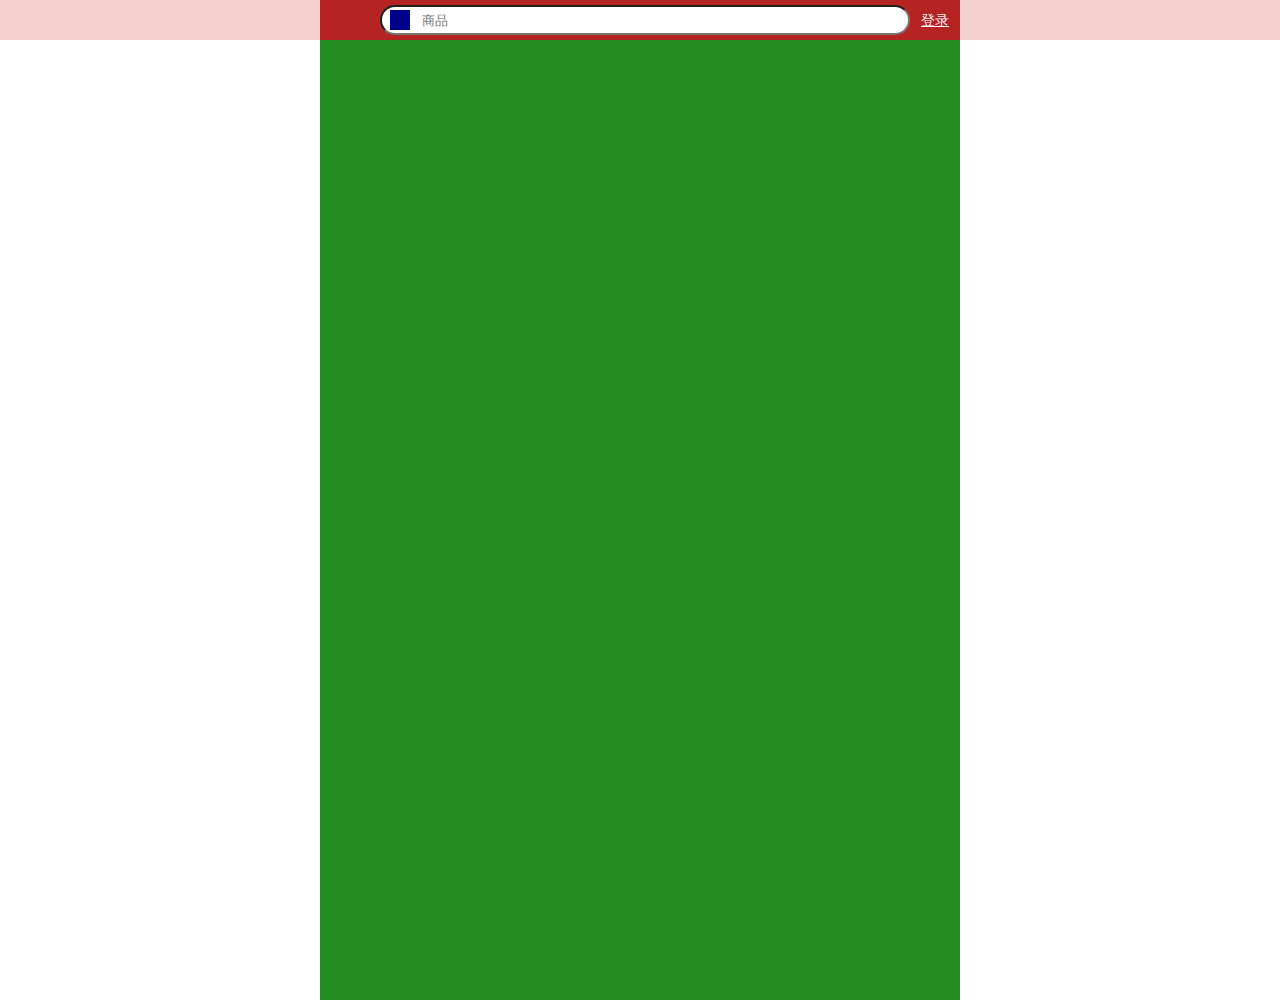
==== 1.流式布局_jdm/index.html @ 801d906b "web mobile" ====
<!DOCTYPE html>
<html lang="en">
<head>
    <meta charset="UTF-8">
    <meta name="viewport" content="width=device-width,initial-scale=1.0,user-scalable=0">
    <meta http-equiv="X-UA-Compatible" content="ie=edge">
    <link rel="stylesheet" href="public/css/index.css">
    <link rel="stylesheet" href="public/css/base.css">
    <title>京东移动端</title>
</head>
<body>
    <!-- 移动端浏览器：谷歌 safari qq浏览器 -->
    <!-- 内核都是webkit blink 前缀都是webkit -->
    <!-- zepto -->
    <!-- h5 -->

<div class="jd_container">

    <!-- 顶部搜索 圣杯布局-->
        <div class="jd_search_box">
            <header class='jd_search'>
                <a href="#" class="icon_logo"></a>
                    <form action="#">
                        <span class="icon-search"></span>
                        <input type="search" placeholder="商品">
                    </form>
                <a href="#" class="login">登录</a>
            </header>
        </div>

        <!-- 轮播图 -->
        <div class="js_banner"></div>
        <!-- 导航栏 -->
        <div class="jd_nav"></div>
        <!--产品区块-->
        <div class="jd_product">
            <section class="jd_product_box"></section>
            <section class="jd_product_box"></section>
            <section class="jd_product_box"></section>
            <section class="jd_product_box"></section>
        </div>
        <!-- 底部 -->
        <footer></footer>
</div>

    <script src="public/js/common.js"></script>
    <script src="public/js/index.js"></script>
</body>
</html>
---- 1.流式布局_jdm/public/css/index.css ----
/*版心*/
.jd_container{
    /*保证宽度不溢出*/
    min-width: 320px;
    max-width: 640px;
    width: 100%;
    margin: 0 auto;
    background: forestgreen;
    height: 1000px;
}

/*search 通栏限制在box内*/
.jd_search_box{
    position: fixed;/*固定*/
    width: 100%;
    left: 0;
    top: 0;
    background:rgba(200, 22, 11, 0.2);
    margin: 0 auto;

} 
/*顶部搜索 圣杯布局 通栏*/
.jd_search{
    min-width: 320px;
    max-width: 640px;
    height: 40px;
    background: rgba(201, 21, 35, 0.85);
    width: 100%;
    margin: 0 auto;
    position: relative;
}

.jd_search .icon_logo{
    position: absolute;
    left: 0;
    top: 0;
    width: 60px;
    height: 40px;
}
.jd_search .login{
    position: absolute;
    right: 0;
    top: 0;
    width: 50px;
    height: 40px;
    line-height: 40px;
    text-align: center;
    color: #fff;
}
.jd_search form{
    width: 100%;
    height: 40px;
    padding-left: 60px;
    padding-right: 50px;
    position: relative;
}
.jd_search form .icon-search{
    display: block;
    height: 20px;
    width: 20px;
    position: absolute;
    left: 70px;
    top:10px;
    background: darkblue;
}
.jd_search form input{
    padding-left: 40px;
    width: 100%;
    height: 30px;
    margin-top: 5px;
    border-radius: 15px;
}
---- 1.流式布局_jdm/public/css/base.css ----
/** reset **/
*,
*::before,
*::after{
    /* 所有标签和伪元素 border-box*/
    margin: 0;
    padding: 0;
    box-sizing: border-box;/*防止内容溢出*/
    -webkit-box-sizing: border-box;/*borderbox的-webkit前缀*/
    /*高亮效果清除--点的时候出现灰色块消除*/
    /*轻击 轻轻触碰-webkit-tap-highlight-color*/
    tap-highlight-color: transparent;
    -webkit-tap-highlight-color: transparent;/*透明*/
}
body{
    font-size: 14px;
    font-family: sans-serif,Arial, Helvetica;
    color: #333;
}
ul ol{
    list-style: none;
}
input textarea{
    border: none;/*每个浏览器不一样*/
    outline: none;
    resize: none;  /*不允许拖拽文本框尺寸 */
    /*去不干净，各个浏览器不一样，都会有自己的样式*/
    
    /*元素外观，none 就是没有任何样式*/
    -webkit-appearance: none;/*新属性不需要去webkit*/
}

/* common css */
.f_left{
    float: left;
}
.f_right{
    float: right;
}
/*清除浮动 common css*/
.clearFix::before,
.clearFix::after{
    content: "";
    display: block;/*  占位 */
     visibility: hidden; /* 看不见 */
    height: 0; /**/
    line-height: 0; /**/
    clear: both;
}

/*媒体查询*/
/*圣杯布局 双飞翼布局 两边占位中间百分比*/
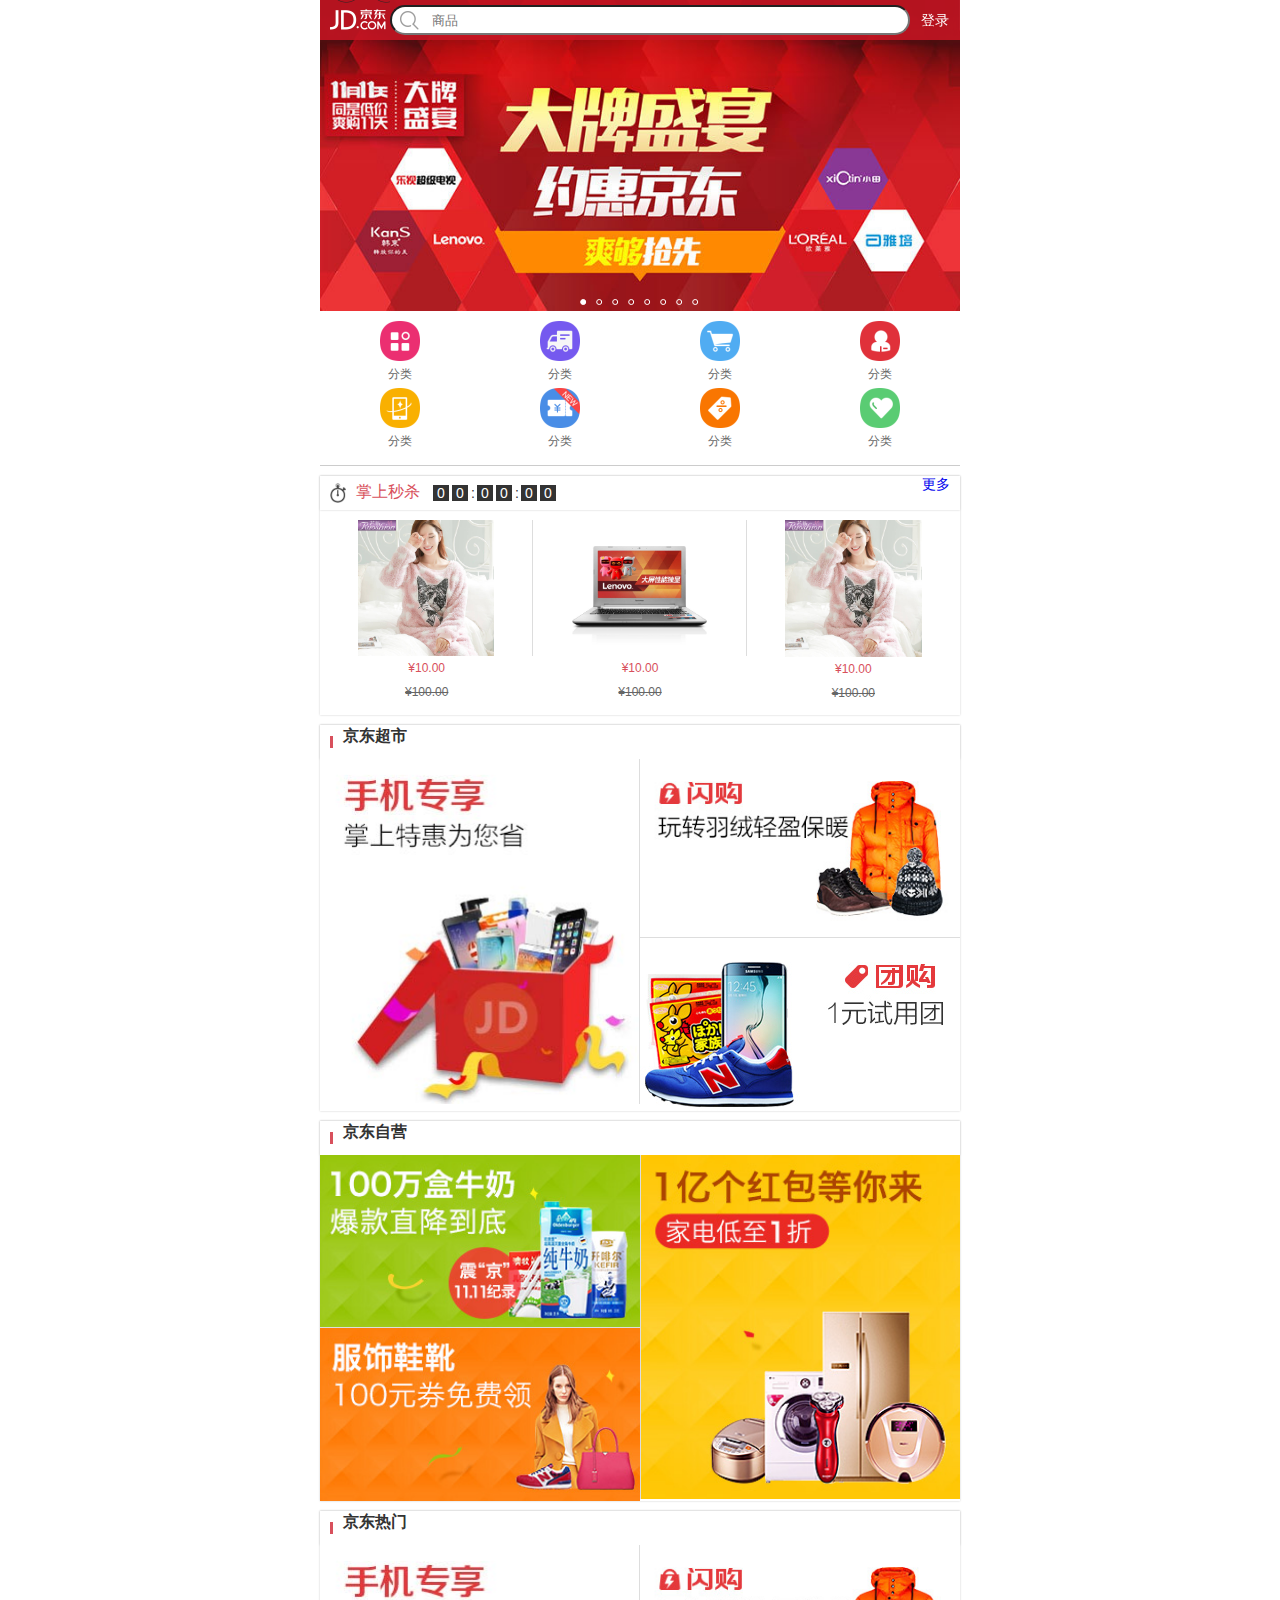
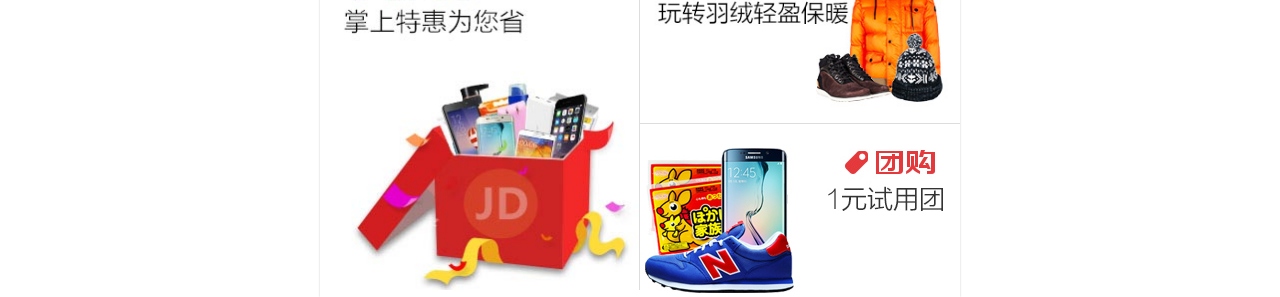
==== commit 0c4643b7: "lunbo at m" ====
--- a/1.流式布局_jdm/index.html
+++ b/1.流式布局_jdm/index.html
@@ -21,23 +21,118 @@
             <header class='jd_search'>
                 <a href="#" class="icon_logo"></a>
                     <form action="#">
-                        <span class="icon-search"></span>
+                        <span class="icon_search"></span>
                         <input type="search" placeholder="商品">
                     </form>
                 <a href="#" class="login">登录</a>
             </header>
         </div>
 
-        <!-- 轮播图 -->
-        <div class="js_banner"></div>
+        <!-- 轮播图 自适应-->
+        <div class="jd_banner">
+            <ul>
+                <li><a href=""><img src="public/img/l8.jpg" alt=""></a></li>
+                <li><a href=""><img src="public/img/l1.jpg" alt=""></a></li>
+                <li><a href=""><img src="public/img/l2.jpg" alt=""></a></li>
+                <li><a href=""><img src="public/img/l3.jpg" alt=""></a></li>
+                <li><a href=""><img src="public/img/l4.jpg" alt=""></a></li>
+                <li><a href=""><img src="public/img/l5.jpg" alt=""></a></li>
+                <li><a href=""><img src="public/img/l6.jpg" alt=""></a></li>
+                <li><a href=""><img src="public/img/l7.jpg" alt=""></a></li>
+                <li><a href=""><img src="public/img/l8.jpg" alt=""></a></li>
+                <li><a href=""><img src="public/img/l1.jpg" alt=""></a></li>
+            </ul>
+                <!-- 点 -->
+            <ul>
+                <li class="now"></li>
+                <li class=""></li>
+                <li class=""></li>
+                <li class=""></li>
+                <li class=""></li>
+                <li class=""></li>
+                <li class=""></li>
+                <li class=""></li>
+            </ul>
+        </div>
         <!-- 导航栏 -->
-        <div class="jd_nav"></div>
+        <div class="jd_nav">
+            <ul class="clearFix">
+                <li><a href="#"><img src="public/img/nav0.png" alt=""><p>分类</p></a></li>
+                <li><a href="#"><img src="public/img/nav1.png" alt=""><p>分类</p></a></li>
+                <li><a href="#"><img src="public/img/nav2.png" alt=""><p>分类</p></a></li>
+                <li><a href="#"><img src="public/img/nav3.png" alt=""><p>分类</p></a></li>
+                <li><a href="#"><img src="public/img/nav4.png" alt=""><p>分类</p></a></li>
+                <li><a href="#"><img src="public/img/nav5.png" alt=""><p>分类</p></a></li>
+                <li><a href="#"><img src="public/img/nav6.png" alt=""><p>分类</p></a></li>
+                <li><a href="#"><img src="public/img/nav7.png" alt=""><p>分类</p></a></li>
+            </ul>
+        </div>
         <!--产品区块-->
         <div class="jd_product">
-            <section class="jd_product_box"></section>
-            <section class="jd_product_box"></section>
-            <section class="jd_product_box"></section>
-            <section class="jd_product_box"></section>
+            <section class="jd_product_box sk"><!--京东秒杀title-->
+                <div class="tit nb">
+                    <div class="f_left">
+                        <span class="icon"></span>
+                        <span class="name">掌上秒杀</span>
+                        <div class="time">
+                            <span>0</span>
+                            <span>0</span>
+                            <span>:</span>
+                            <span>0</span>
+                            <span>0</span>
+                            <span>:</span>
+                            <span>0</span>
+                            <span>0</span>
+                        </div>
+                    </div>
+                    <div class="f_right">
+                        <a href="#" class="m_r10">更多</a>
+                    </div>
+                </div>
+                <div class="con">
+                        <ul class="pro clearFix">
+                            <li>
+                                <a href="#"><img src="public/img/detail01.jpg" alt=""></a>
+                                <p class="nowPrice">&yen;10.00</p>
+                                <p class="oldPrice">&yen;100.00</p>
+                            </li>
+                            <li>
+                                <a href="#"><img src="public/img/detail02.jpg" alt=""></a>
+                                <p class="nowPrice">&yen;10.00</p>
+                                <p class="oldPrice">&yen;100.00</p>
+                            </li>
+                            <li>
+                                <a href="#"><img src="public/img/detail01.jpg" alt=""></a>
+                                <p class="nowPrice">&yen;10.00</p>
+                                <p class="oldPrice">&yen;100.00</p>
+                            </li>
+                        </ul>
+                </div>
+            </section>
+            <section class="jd_product_box">
+                    <div class="tit"><h3>京东超市</h3></div>
+                    <div class="con clearFix">
+                        <a class="w_50p f_left br" href="#"><img src="public/img/cp1.jpg" alt=""></a>
+                        <a class="w_50p f_right bb" href="#"><img src="public/img/cp2.jpg" alt=""></a>
+                        <a class="w_50p f_right" href="#"><img src="public/img/cp3.jpg" alt=""></a>
+                    </div>
+                </section>
+                <section class="jd_product_box">
+                    <div class="tit"><h3>京东自营</h3></div>
+                    <div class="con clearFix">
+                        <a class="w_50p f_right bl" href="#"><img src="public/img/cp4.jpg" alt=""></a>
+                        <a class="w_50p f_left bb" href="#"><img src="public/img/cp5.jpg" alt=""></a>
+                        <a class="w_50p f_left" href="#"><img src="public/img/cp6.jpg" alt=""></a>
+                    </div>
+                </section>
+                <section class="jd_product_box">
+                    <div class="tit"><h3>京东热门</h3></div>
+                    <div class="con clearFix">
+                        <a class="w_50p f_left br" href="#"><img src="public/img/cp1.jpg" alt=""></a>
+                        <a class="w_50p f_right bb" href="#"><img src="public/img/cp2.jpg" alt=""></a>
+                        <a class="w_50p f_right" href="#"><img src="public/img/cp3.jpg" alt=""></a>
+                    </div>
+                </section>
         </div>
         <!-- 底部 -->
         <footer></footer>
--- a/1.流式布局_jdm/public/css/index.css
+++ b/1.流式布局_jdm/public/css/index.css
@@ -5,7 +5,6 @@
     max-width: 640px;
     width: 100%;
     margin: 0 auto;
-    background: forestgreen;
     height: 1000px;
 }
 
@@ -15,9 +14,8 @@
     width: 100%;
     left: 0;
     top: 0;
-    background:rgba(200, 22, 11, 0.2);
-    margin: 0 auto;
-
+    margin: 0 auto;
+    z-index: 1000;
 } 
 /*顶部搜索 圣杯布局 通栏*/
 .jd_search{
@@ -32,10 +30,11 @@
 
 .jd_search .icon_logo{
     position: absolute;
-    left: 0;
+    left: 10px;
     top: 0;
     width: 60px;
-    height: 40px;
+    height: 40px;/* 图片由400px 400px缩小200px 200px  0 -220px-->  0 -110px*/
+    background-position: 0 -100px;
 }
 .jd_search .login{
     position: absolute;
@@ -50,18 +49,18 @@
 .jd_search form{
     width: 100%;
     height: 40px;
-    padding-left: 60px;
+    padding-left: 70px;
     padding-right: 50px;
     position: relative;
 }
-.jd_search form .icon-search{
+.jd_search form .icon_search{
     display: block;
     height: 20px;
     width: 20px;
     position: absolute;
-    left: 70px;
+    left: 80px;
     top:10px;
-    background: darkblue;
+    background-position: -60px -109px;
 }
 .jd_search form input{
     padding-left: 40px;
@@ -69,4 +68,207 @@
     height: 30px;
     margin-top: 5px;
     border-radius: 15px;
+}
+/*二倍图,*/
+
+[class*=' icon_'],[class^='icon_']{
+    background-repeat: no-repeat;
+    background-image: url('../img/sprites.png');
+    background-size: 200px 200px;
+}
+
+/**轮播图**/
+.jd_banner{
+    width: 100%;
+    position: relative;
+    overflow: hidden;
+}
+.jd_banner ul:first-child{
+    width: 1000%;/*十张图*/
+}
+.jd_banner ul:first-child li{
+    width: 10%;
+    float: left;
+}
+.jd_banner ul:first-child li a{
+    display: block;
+    width: 100%;
+}
+.jd_banner ul:first-child li a img{
+    display: block; /*去掉下间隙  font-size baseline img行级元素，与baseline对齐 有下空隙*/
+    /*解决方案*2 vertical-align -center or baseline*/
+    width: 100%;
+}
+/*point*/
+.jd_banner ul:last-child{
+    position: absolute;
+    left: 50%;
+    width: 118px;
+    height: 6px;
+    margin-left: -48px;
+    bottom: 6px;
+    transform: translateX(-10%);
+    -webkit-transform:translateX(-10%);
+}
+.jd_banner ul:last-child li{
+    border: 1px solid #fff;
+    border-radius: 3px;
+    width: 6px;
+    height: 6px;
+    float: left;
+    margin-left: 10px;
+}
+/*第一个li去掉margin*/
+.jd_banner ul:last-child li:first-child{
+    margin-left: 0;
+}
+.jd_banner ul:last-child li.now{
+    background: #fff;
+}
+
+/*导航栏*/
+.jd_nav{
+    width: 100%;
+    background: #fff;
+    border-bottom: 1px solid #ccc;
+}
+.jd_nav ul{
+    width: 100%;
+    padding-top: 10px;
+    padding-bottom: 10px;
+}
+.jd_nav ul li{
+    float: left;
+    width: 25%;
+}
+.jd_nav ul li a{
+    display: block;
+    width: 100%;
+}
+.jd_nav ul li a img{
+    display: block;
+    width: 40px;
+    height: 40px;
+    margin: 0 auto;
+}
+.jd_nav ul li a p{
+    text-align: center;
+    font-size: 12px;
+    color: #666;
+    padding: 5px 0;
+}
+/*产品区块*/
+.jd_product_box{
+    margin-top: 10px;
+    box-shadow: 0 0 2px #ccc;
+    background: #fff;
+}
+.jd_product_box .tit{
+    height: 34px;
+    box-shadow: 0 0 2px #ccc;
+    background: #fff;
+}
+.jd_product_box .tit.nb{
+    border-bottom: none;
+}
+.jd_product_box .tit h3{
+    font-weight: 14px;
+    position: relative;
+    padding-left: 23px;
+}
+.jd_product_box .tit h3::before{
+    content: "";
+    width: 3px;
+    height: 12px;
+    background: #d8505c;
+    position: absolute;
+    left: 10px;
+    top: 11px;
+}
+
+/*second kill*/
+.sk .icon{
+    width: 16px;
+    height: 20px;
+    float: left;
+    margin-left: 10px;
+    margin-top: 7px;
+    background: url("../img/seckill-icon.png") no-repeat center/16px 20px;
+}
+.sk .name{
+    float: left;
+    margin-left: 10px;
+    font-size: 16px;
+    color: #d8505c;
+    margin-top: 6px;
+}
+.sk .time{
+    float: left;
+    margin-left: 10px;
+}
+.sk .time span{
+    float: left;
+    width: 16px;
+    height: 16px;
+    line-height: 16px;
+    text-align: center;
+    background: #333;
+    color: #fff;
+    margin-left: 3px;
+    margin-top: 9px;
+}
+.sk .time span:nth-child(3n){
+    background: #fff;
+    width: 3px;
+    color: #333;
+}
+.sk .pro{
+    width: 100%;
+    padding: 10px 0;
+}
+.sk .pro li{
+    width: 33.33333%;
+    float: left;
+}
+.sk .pro li a{
+    display: block;
+    border-right: 1px solid #ddd;
+}
+.sk .pro li:last-child a{
+    border-right: none;
+}
+.sk .pro li a img{
+    display: block;
+    margin: 0 auto;
+    width: 64%;
+}
+.sk .pro li p{
+    text-align: center;
+    font-size: 12px;
+    padding: 5px 0;
+}
+.sk .pro li .nowPrice{
+    color: #d8505c;
+}
+.sk .pro li .oldPrice{
+    color: #666;
+    text-decoration: line-through;
+}
+
+/* 组合样式使用 */
+.w_50p{
+    width: 50%;
+}
+.w_50p img{
+    display: block;
+    width: 100%;
+}
+.bl{
+    border-left:1px solid #ddd;
+}
+.br{
+    border-right:1px solid #ddd;
+}
+.bb{
+    border-bottom:1px solid #ddd;
 }--- a/1.流式布局_jdm/public/css/base.css
+++ b/1.流式布局_jdm/public/css/base.css
@@ -17,8 +17,11 @@
     font-family: sans-serif,Arial, Helvetica;
     color: #333;
 }
-ul ol{
+ul,li{
     list-style: none;
+}
+a{
+    text-decoration: none;
 }
 input textarea{
     border: none;/*每个浏览器不一样*/
@@ -42,7 +45,7 @@
 .clearFix::after{
     content: "";
     display: block;/*  占位 */
-     visibility: hidden; /* 看不见 */
+    visibility: hidden; /* 看不见 */
     height: 0; /**/
     line-height: 0; /**/
     clear: both;
@@ -50,3 +53,23 @@
 
 /*媒体查询*/
 /*圣杯布局 双飞翼布局 两边占位中间百分比*/
+
+/*常用样式*/
+.m_l10{
+    margin-left:10px;
+}
+.m_r10{
+    margin-right:10px;
+}
+.m_t10{
+    margin-top:10px;
+}
+.m_b10{
+    margin-bottom:10px;
+}
+.f_left{
+    float: left;
+}
+.f_right{
+    float: right;
+}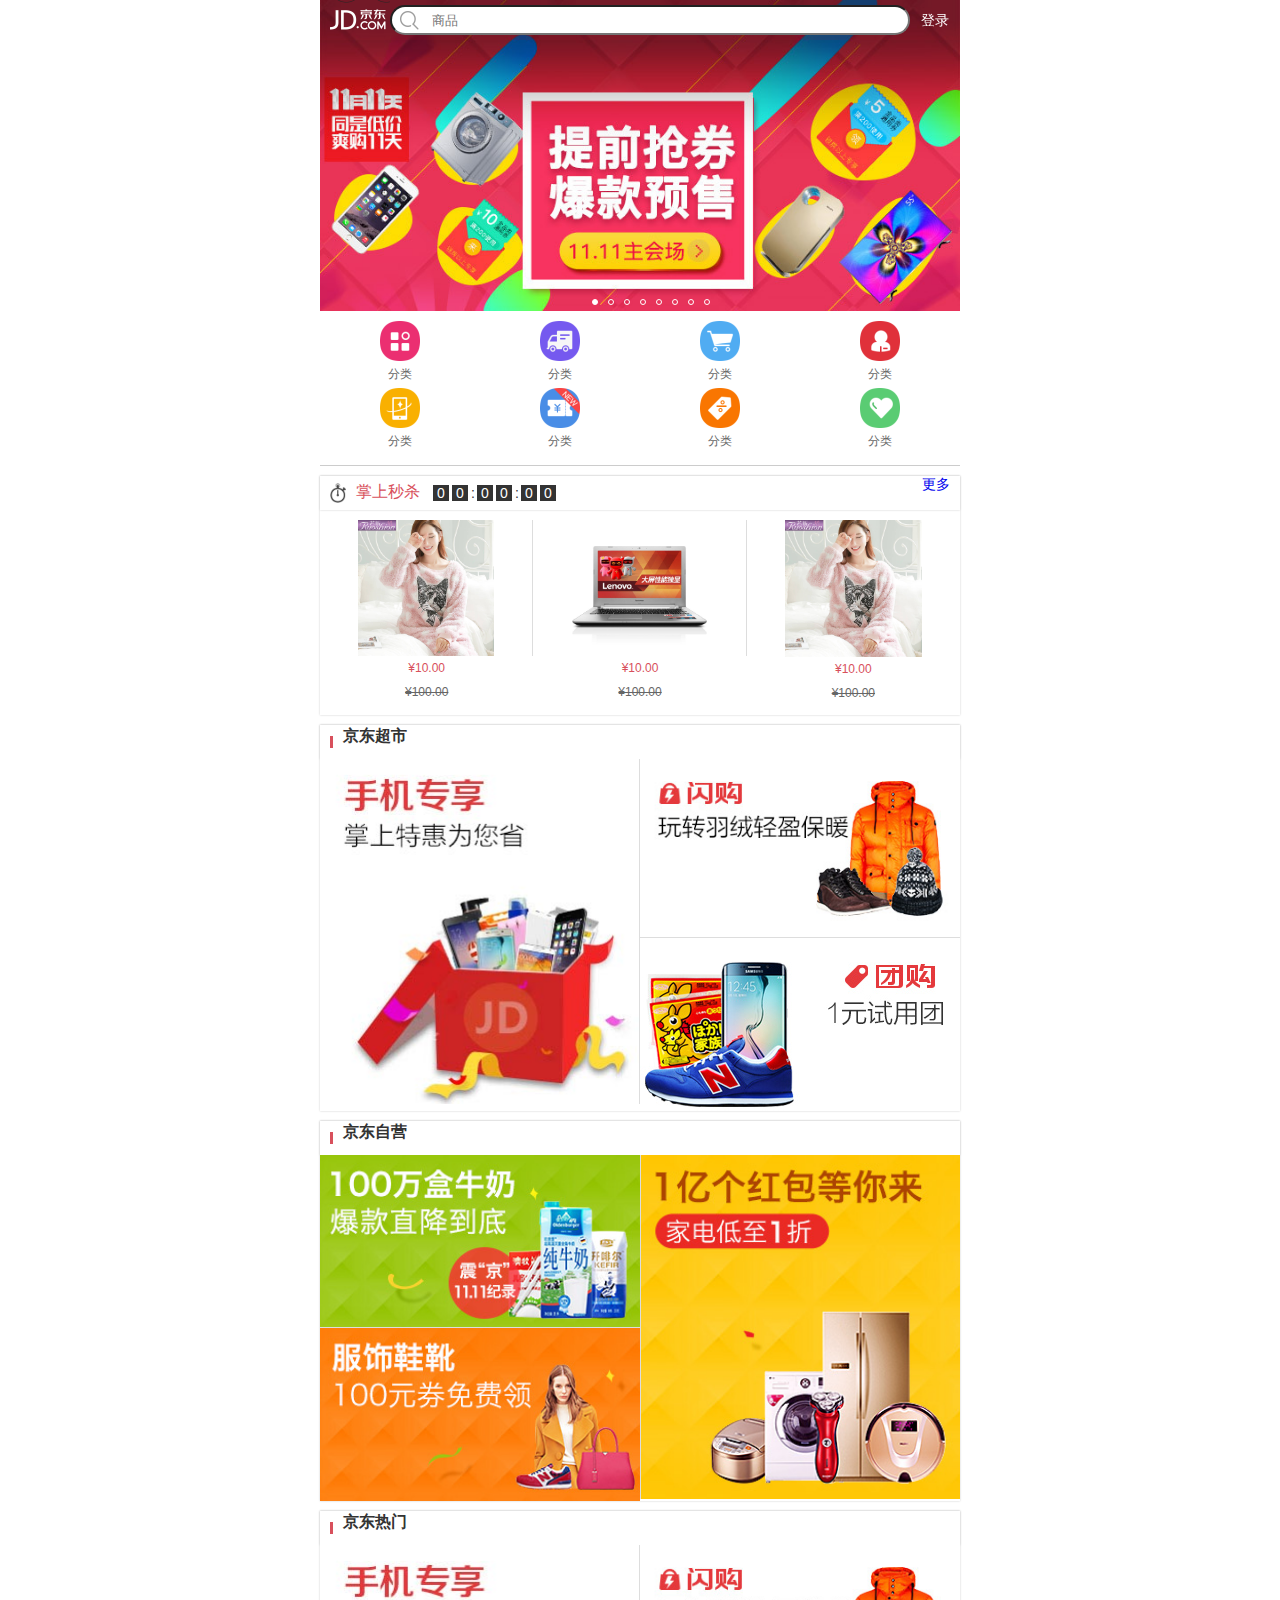
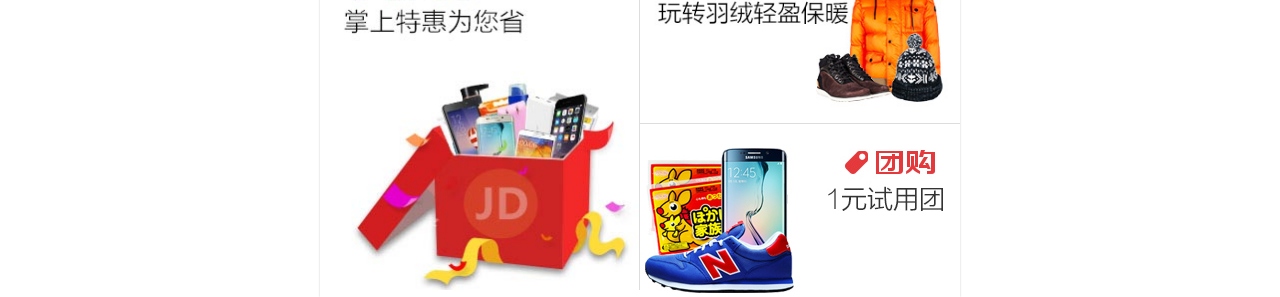
==== commit 9c864501: "tap touch" ====
--- a/1.流式布局_jdm/index.html
+++ b/1.流式布局_jdm/index.html
@@ -30,7 +30,7 @@
 
         <!-- 轮播图 自适应-->
         <div class="jd_banner">
-            <ul>
+            <ul class="clearFix">
                 <li><a href=""><img src="public/img/l8.jpg" alt=""></a></li>
                 <li><a href=""><img src="public/img/l1.jpg" alt=""></a></li>
                 <li><a href=""><img src="public/img/l2.jpg" alt=""></a></li>
@@ -74,7 +74,7 @@
                     <div class="f_left">
                         <span class="icon"></span>
                         <span class="name">掌上秒杀</span>
-                        <div class="time">
+                        <div class="time sk_time">
                             <span>0</span>
                             <span>0</span>
                             <span>:</span>
--- a/1.流式布局_jdm/public/css/index.css
+++ b/1.流式布局_jdm/public/css/index.css
@@ -22,7 +22,7 @@
     min-width: 320px;
     max-width: 640px;
     height: 40px;
-    background: rgba(201, 21, 35, 0.85);
+    background: rgba(201, 21, 35, 0.1);
     width: 100%;
     margin: 0 auto;
     position: relative;
@@ -85,6 +85,8 @@
 }
 .jd_banner ul:first-child{
     width: 1000%;/*十张图*/
+    transform: translateX(-10%);
+    -webkit-transform:translateX(-10%);
 }
 .jd_banner ul:first-child li{
     width: 10%;
@@ -107,8 +109,6 @@
     height: 6px;
     margin-left: -48px;
     bottom: 6px;
-    transform: translateX(-10%);
-    -webkit-transform:translateX(-10%);
 }
 .jd_banner ul:last-child li{
     border: 1px solid #fff;
